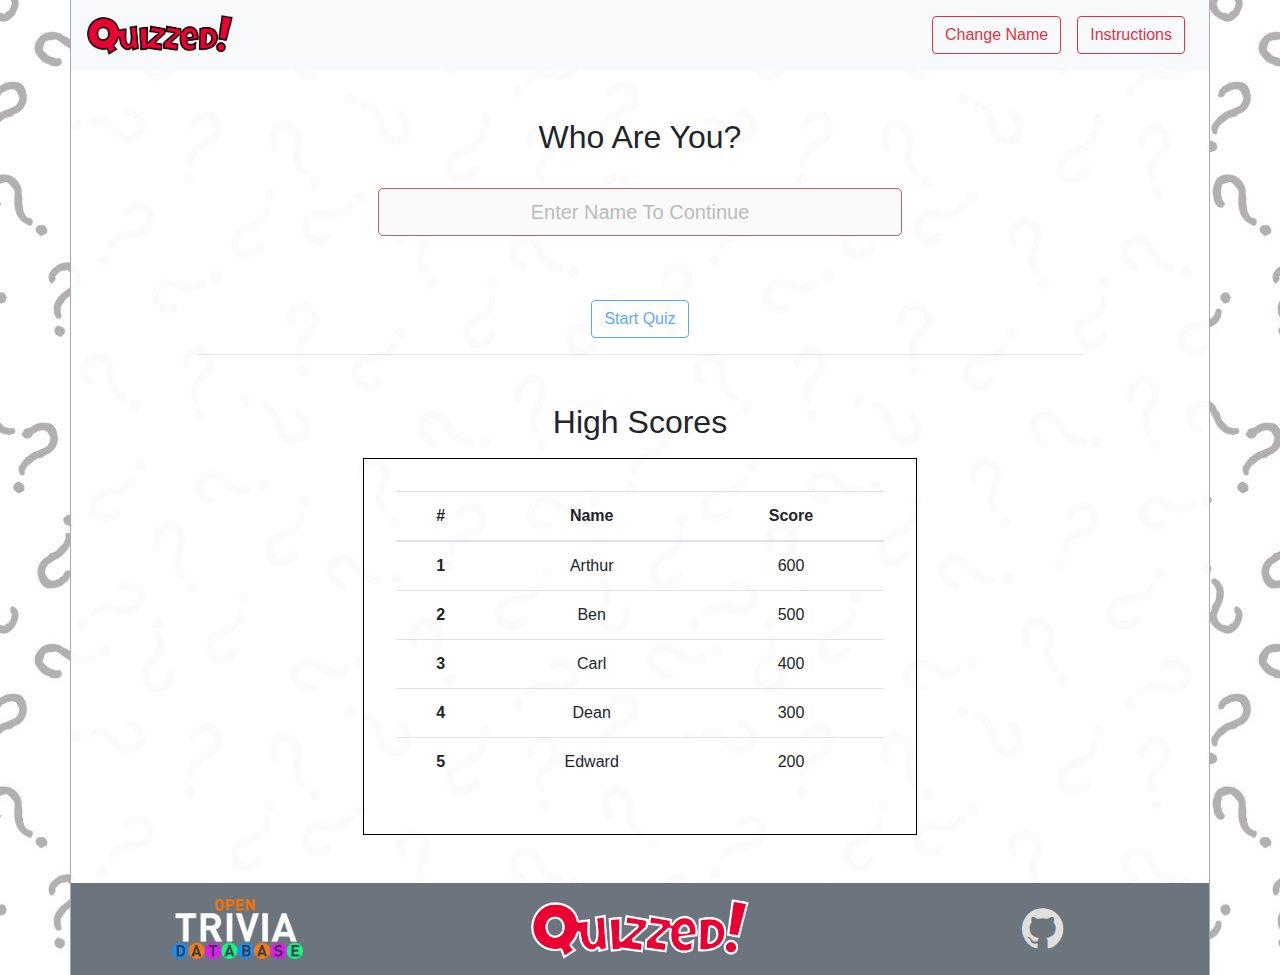
==== quiz.html @ cdfb794f "Add feedback for correct / incorrect answers" ====
<!DOCTYPE html>
<html lang="en">

<head>
    <meta charset="UTF-8" />
    <meta name="viewport" content="width=device-width, initial-scale=1.0" />
    <meta http-equiv="X-UA-Compatible" content="ie=edge" />
    <title>Quizzed!</title>
    <!-- font awesome -->
    <link href="https://stackpath.bootstrapcdn.com/font-awesome/4.7.0/css/font-awesome.min.css" rel="stylesheet"
        integrity="sha384-wvfXpqpZZVQGK6TAh5PVlGOfQNHSoD2xbE+QkPxCAFlNEevoEH3Sl0sibVcOQVnN" crossorigin="anonymous">
    <!-- bootstrap -->
    <link rel="stylesheet" href="https://maxcdn.bootstrapcdn.com/bootstrap/4.0.0/css/bootstrap.min.css"
        integrity="sha384-Gn5384xqQ1aoWXA+058RXPxPg6fy4IWvTNh0E263XmFcJlSAwiGgFAW/dAiS6JXm" crossorigin="anonymous" />
    <!-- custom css -->
    <link rel="stylesheet" href="static/css/main.css" type="text/css" />
    <!-- check correct variables are set -->
    <script src="static/js/check.js"></script>
</head>

<body>
    <!-- nav bar -->
    <nav class="navbar navbar-expand-lg navbar-light bg-light container">
        <a class="navbar-brand" href="index.html"><img src="static\img\logo.png"></a>
        <button class="navbar-toggler" type="button" data-toggle="collapse" data-target="#navbarSupportedContent"
            aria-controls="navbarSupportedContent" aria-expanded="false" aria-label="Toggle navigation">
            <span class="navbar-toggler-icon"></span>
        </button>

        <div class="collapse navbar-collapse" id="navbarSupportedContent">
            <ul class="navbar-nav ml-auto my-2 my-lg-0 qqqq">
                <li><button id="btn-change-name" class="btn btn-outline-danger my-2 mx-0 mx-lg-2">Change Name</button>
                </li>
                <li><button id="btn-instructions" class="btn btn-outline-danger my-2 mx-0 mx-lg-2" data-toggle="modal"
                        data-target="#instructionsModal">Instructions</button>
                </li>
            </ul>
        </div>
    </nav>

    <!-- main content -->
    <div class="content container">
        <div class="mx-2 mx-md-4 mx-xl-5">
            <br />
            <!-- info boxes -->
            <div id="stat-boxes" class="text-center my-3">
                <div class="row justify-content-between">
                    <div id="playerNameBox" class="col-md-3 m-3 stats-display">
                        <h5>Player</h5>
                        <h3> </h3>
                    </div>
                    <div id="multiplierBox" class="col col-md-3 m-3 stats-display">
                        <h5>Multiplier</h5>
                        <h3>1</h3>
                    </div>
                    <div id="scoreBox" class="col col-md-3 m-3 stats-display">
                        <h5>Score</h5>
                        <h3>0</h3>
                    </div>
                </div>
            </div>
            <br />

            <!-- temporary data display -->
            <div id="data-display"></div>

            <!-- end game summary -->
            <div id="end-game-summary" class="hidden">
                <div class="text-center">
                    <h3>All Questions Answered</h3>
                    <h5>Your score is</h5>
                    <h3 id="end-game-score"> </h3>
                    <br>
                    <h5>You did or didn't score enough to make it on to the high score table</h5>
                    <br>
                    <div id="end-game-options">
                        <a href="quiz.html" id="play-again" class="btn btn-outline-primary">Play Again</a>
                        <a href="index.html" id="view-high-scores" class="btn btn-outline-primary">View High Scores</a>
                    </div>
                </div>
            </div>

            <!-- Q & A area -->
            <div id="qa-box" class="mb-5 p-4">
                <div class="row">
                    <div id="q-num" class="col-2"> </div>
                    <div id="q-text" class="col pb-4"> </div>
                </div>
                <div class="answer-grid-outer text-center">
                    <div id="answer-1" class="answer-grid-inner"> </div>
                    <div id="answer-2" class="answer-grid-inner"> </div>
                    <div id="answer-3" class="answer-grid-inner"> </div>
                    <div id="answer-4" class="answer-grid-inner"> </div>
                </div>
                <div id="next-question" class="hidden text-center">
                    <br />
                    <a href="" id="next-question-button" class="btn btn-outline-primary">Next Question</a>
                </div>
            </div>
        </div>
    </div>

    <!-- footer -->
    <footer class="container bg-secondary text-white p-3 h-100">
        <div class="row text-center align-items-center h-100">
            <div class="col-12 col-md">
                <a href="https://opentdb.com/" target="_blank"><img src="static\img\otdb_sm.png"></a>
            </div>
            <div class="col-12 col-md-5">
                <a href="#"><img src="static\img\logo_w.png"></a>
            </div>
            <div class="col-12 col-md">
                <a href="https://github.com/steview-d" target="_blank"><i class="fa fa-github fa-3x"
                        aria-hidden="true"></i></a>
            </div>
        </div>
    </footer>

    <!-- Modal -->
    <div class="modal fade" id="instructionsModal" tabindex="-1" role="dialog" aria-labelledby="instructions"
        aria-hidden="true">
        <div class="modal-dialog" role="document">
            <div class="modal-content">
                <div class="modal-header text-center mx-auto">
                    <h5 class="modal-title" id="exampleModalLabel">How To Play <br /><img src="static\img\logo.png">
                    </h5>
                </div>
                <div class="modal-body">
                    Instructions to be added here
                </div>
                <div class="modal-footer">
                    <button type="button" class="btn btn-secondary" data-dismiss="modal">Close</button>
                </div>
            </div>
        </div>
    </div>

    <!-- bs4 js scripts -->
    <script src="https://code.jquery.com/jquery-3.2.1.slim.min.js"
        integrity="sha384-KJ3o2DKtIkvYIK3UENzmM7KCkRr/rE9/Qpg6aAZGJwFDMVNA/GpGFF93hXpG5KkN" crossorigin="anonymous">
    </script>
    <script src="https://cdnjs.cloudflare.com/ajax/libs/popper.js/1.12.9/umd/popper.min.js"
        integrity="sha384-ApNbgh9B+Y1QKtv3Rn7W3mgPxhU9K/ScQsAP7hUibX39j7fakFPskvXusvfa0b4Q" crossorigin="anonymous">
    </script>
    <script src="https://maxcdn.bootstrapcdn.com/bootstrap/4.0.0/js/bootstrap.min.js"
        integrity="sha384-JZR6Spejh4U02d8jOt6vLEHfe/JQGiRRSQQxSfFWpi1MquVdAyjUar5+76PVCmYl" crossorigin="anonymous">
    </script>
    <!-- quiz js script -->
    <script src="static/js/quiz.js"></script>
</body>

</html>
---- static/css/main.css ----
.hidden {
  display: none;
}

input {
  text-align: center;
}

.form-control::-webkit-input-placeholder {
  color: #bbb;
}

.form-control:focus {
  border-color: #c45f5f;
  -webkit-box-shadow: none;
          box-shadow: none;
  background-color: #fafafa;
}

#high-score-table {
  border: 1px solid black;
  padding: 2rem;
}

.stats-display {
  padding: 1rem;
  border: 1px solid black;
}

.answer-grid-outer {
  margin: 20px auto;
  width: 250px;
  height: 500px;
  background-color: #fff;
  display: -ms-grid;
  display: grid;
  -ms-grid-columns: 100%;
      grid-template-columns: 100%;
  -ms-grid-rows: 15% 15% 15% 15%;
      grid-template-rows: 15% 15% 15% 15%;
  grid-row: auto / auto;
  grid-column-gap: 5%;
  grid-row-gap: 5%;
}

@media screen and (min-width: 576px) {
  .answer-grid-outer {
    width: 400px;
    height: 300px;
    -ms-grid-columns: 47.5% 47.5%;
        grid-template-columns: 47.5% 47.5%;
    -ms-grid-rows: 45% 45%;
        grid-template-rows: 45% 45%;
    grid-row-gap: 10%;
  }
}

@media screen and (min-width: 768px) {
  .answer-grid-outer {
    width: 600px;
    height: 300px;
  }
}

.answer-grid-outer .answer-grid-inner {
  padding: 0.5rem;
  background-color: #333;
  border-radius: 10px;
  color: #fff;
  display: -webkit-box;
  display: -ms-flexbox;
  display: flex;
  -webkit-box-align: center;
      -ms-flex-align: center;
          align-items: center;
  -webkit-box-pack: center;
      -ms-flex-pack: center;
          justify-content: center;
  font-size: 1.5rem;
  font-family: sans-serif;
}

body {
  display: -webkit-box;
  display: -ms-flexbox;
  display: flex;
  min-height: 100vh;
  -webkit-box-orient: vertical;
  -webkit-box-direction: normal;
      -ms-flex-direction: column;
          flex-direction: column;
  background: url("/static/img/qm-bg.jpg");
}

hr {
  width: 80%;
}

.content {
  -webkit-box-flex: 1;
      -ms-flex: 1;
          flex: 1;
  background-color: rgba(255, 255, 255, 0.95);
  border-left: 1px solid #aaaaaa;
  border-right: 1px solid #aaaaaa;
}

nav {
  border-left: 1px solid #aaaaaa;
  border-right: 1px solid #aaaaaa;
}

.navbar-brand img {
  height: 40px;
}

footer {
  border-left: 1px solid #aaaaaa;
  border-right: 1px solid #aaaaaa;
}

footer img {
  height: 60px;
  -webkit-transition: all 0.2s ease-in-out;
  transition: all 0.2s ease-in-out;
}

footer img:hover {
  -webkit-transform: scale(1.1);
          transform: scale(1.1);
}

footer i {
  color: #e0e0e0;
  -webkit-transition: all 0.2s ease-in-out;
  transition: all 0.2s ease-in-out;
}

@media only screen and (max-width: 767px) {
  footer i {
    padding-top: 0.8rem;
  }
}

footer i:hover {
  -webkit-transform: scale(1.1);
          transform: scale(1.1);
  color: white;
}

.modal img {
  height: 80px;
}
/*# sourceMappingURL=main.css.map */
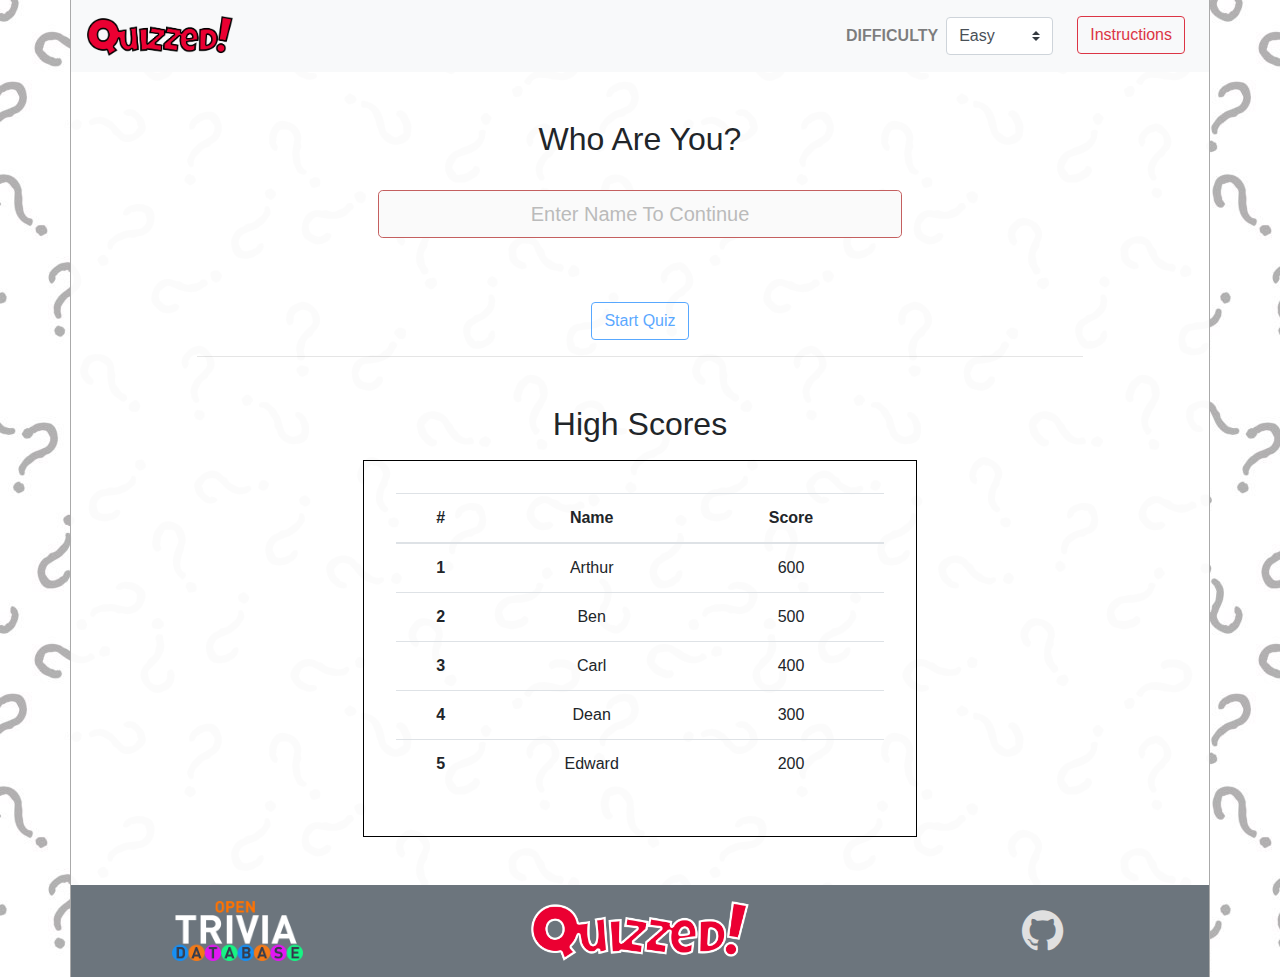
==== commit f2b1bbb5: "Add difficulty selector" ====
--- a/quiz.html
+++ b/quiz.html
@@ -29,8 +29,6 @@
 
         <div class="collapse navbar-collapse" id="navbarSupportedContent">
             <ul class="navbar-nav ml-auto my-2 my-lg-0 qqqq">
-                <li><button id="btn-change-name" class="btn btn-outline-danger my-2 mx-0 mx-lg-2">Change Name</button>
-                </li>
                 <li><button id="btn-instructions" class="btn btn-outline-danger my-2 mx-0 mx-lg-2" data-toggle="modal"
                         data-target="#instructionsModal">Instructions</button>
                 </li>
@@ -71,7 +69,7 @@
                     <h5>Your score is</h5>
                     <h3 id="end-game-score"> </h3>
                     <br>
-                    <h5>You did or didn't score enough to make it on to the high score table</h5>
+                    <h5 id="high-score-message"> </h5>
                     <br>
                     <div id="end-game-options">
                         <a href="quiz.html" id="play-again" class="btn btn-outline-primary">Play Again</a>
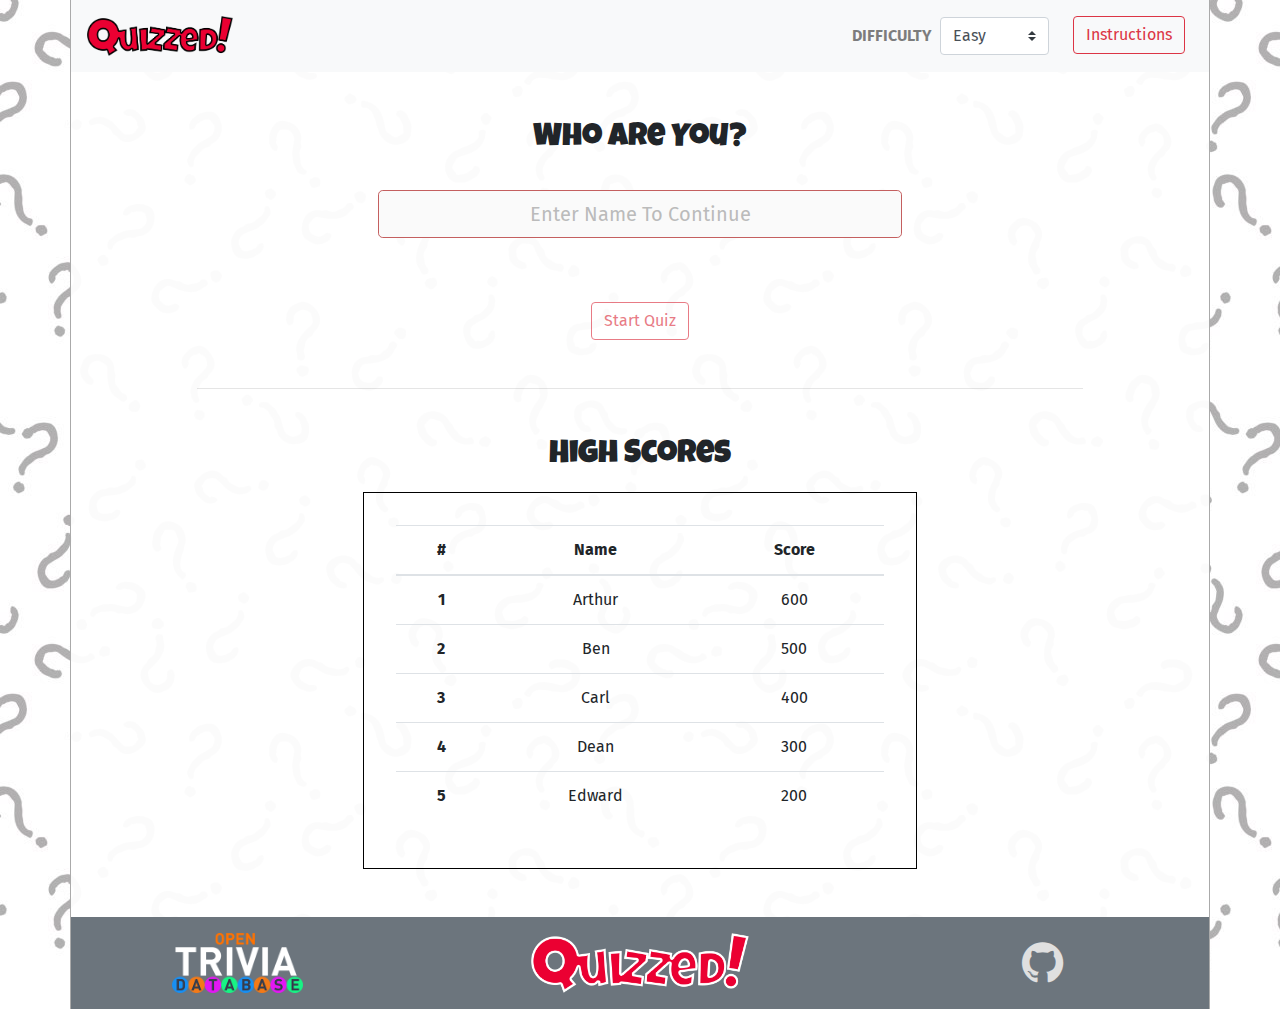
==== commit 1846dc07: "Add fonts and adjust size / spacing to suit" ====
--- a/quiz.html
+++ b/quiz.html
@@ -43,24 +43,21 @@
             <!-- info boxes -->
             <div id="stat-boxes" class="text-center my-3">
                 <div class="row justify-content-between">
-                    <div id="playerNameBox" class="col-md-3 m-3 stats-display">
+                    <div id="playerNameBox" class="col-lg-4 m-3 stats-display">
                         <h5>Player</h5>
-                        <h3> </h3>
+                        <h2> </h2>
                     </div>
-                    <div id="multiplierBox" class="col col-md-3 m-3 stats-display">
+                    <div id="multiplierBox" class="col col-lg-3 m-3 stats-display">
                         <h5>Multiplier</h5>
-                        <h3>1</h3>
+                        <h2>1</h2>
                     </div>
-                    <div id="scoreBox" class="col col-md-3 m-3 stats-display">
+                    <div id="scoreBox" class="col col-lg-3 m-3 stats-display">
                         <h5>Score</h5>
-                        <h3>0</h3>
+                        <h2>0</h2>
                     </div>
                 </div>
             </div>
             <br />
-
-            <!-- temporary data display -->
-            <div id="data-display"></div>
 
             <!-- end game summary -->
             <div id="end-game-summary" class="hidden">
@@ -81,7 +78,7 @@
             <!-- Q & A area -->
             <div id="qa-box" class="mb-5 p-4">
                 <div class="row">
-                    <div id="q-num" class="col-2"> </div>
+                    <div id="q-num" class="col-12 col-md-2"> </div>
                     <div id="q-text" class="col pb-4"> </div>
                 </div>
                 <div class="answer-grid-outer text-center">
@@ -120,14 +117,22 @@
         <div class="modal-dialog" role="document">
             <div class="modal-content">
                 <div class="modal-header text-center mx-auto">
-                    <h5 class="modal-title" id="exampleModalLabel">How To Play <br /><img src="static\img\logo.png">
-                    </h5>
+                    <h6 class="modal-title" id="exampleModalLabel">How To Play<br /><img src="static\img\logo.png">
+                    </h6>
                 </div>
-                <div class="modal-body">
-                    Instructions to be added here
+                <div class="modal-body text-center">
+                    <p>You will be asked a series of 10 multiple choice questions.</p>
+                    <p>Correct answers are worth 100 points, multiplied by your multiplier!</p>
+                    <p>Incorrect answers are worth 0 points.</p>
+                    <p>Every correct answer increases your multiplier.</p>
+                    <p>Higher difficulty levels give higher multipliers.</p>
+                    <p>If you answer a question incorrectly, your multiplier is reset.</p>
+                    <p>The biggest scores go to the players who can answer the most questions in a row without getting
+                        any wrong.</p>
+                    <h6 class="font-weight-bold">Good Luck!</h6>
                 </div>
                 <div class="modal-footer">
-                    <button type="button" class="btn btn-secondary" data-dismiss="modal">Close</button>
+                    <button type="button" class="btn btn-secondary bg-danger" data-dismiss="modal">Close</button>
                 </div>
             </div>
         </div>
--- a/static/css/main.css
+++ b/static/css/main.css
@@ -1,5 +1,38 @@
+@import url("https://fonts.googleapis.com/css?family=Acme");
+@import url("https://fonts.googleapis.com/css?family=Fira+Sans:400,600");
+@import url("https://fonts.googleapis.com/css?family=Luckiest+Guy");
 .hidden {
   display: none;
+}
+
+.btn-outline-danger:focus {
+  -webkit-box-shadow: none;
+          box-shadow: none;
+}
+
+h1,
+h2,
+h3,
+h5,
+h6 {
+  font-family: 'Luckiest Guy', cursive;
+}
+
+#q-num {
+  font-family: 'Luckiest Guy', cursive;
+  font-size: 5rem;
+}
+
+#q-num::before {
+  content: "";
+  display: block;
+  height: 0;
+  width: 0;
+  margin-top: calc((1 - 1.65) * 0.5em);
+}
+
+#q-text {
+  font-size: 1.2rem;
 }
 
 input {
@@ -76,8 +109,20 @@
   -webkit-box-pack: center;
       -ms-flex-pack: center;
           justify-content: center;
-  font-size: 1.5rem;
-  font-family: sans-serif;
+  font-size: 1rem;
+  font-weight: 600;
+}
+
+@media screen and (min-width: 576px) {
+  .answer-grid-outer .answer-grid-inner {
+    font-size: 1.2rem;
+  }
+}
+
+@media screen and (min-width: 768px) {
+  .answer-grid-outer .answer-grid-inner {
+    font-size: 1.5rem;
+  }
 }
 
 body {
@@ -90,6 +135,7 @@
       -ms-flex-direction: column;
           flex-direction: column;
   background: url("/static/img/qm-bg.jpg");
+  font-family: "Fira Sans", sans-serif;
 }
 
 hr {
@@ -151,4 +197,8 @@
 .modal img {
   height: 80px;
 }
+
+.modal .btn-secondary {
+  border-color: #dc3545;
+}
 /*# sourceMappingURL=main.css.map */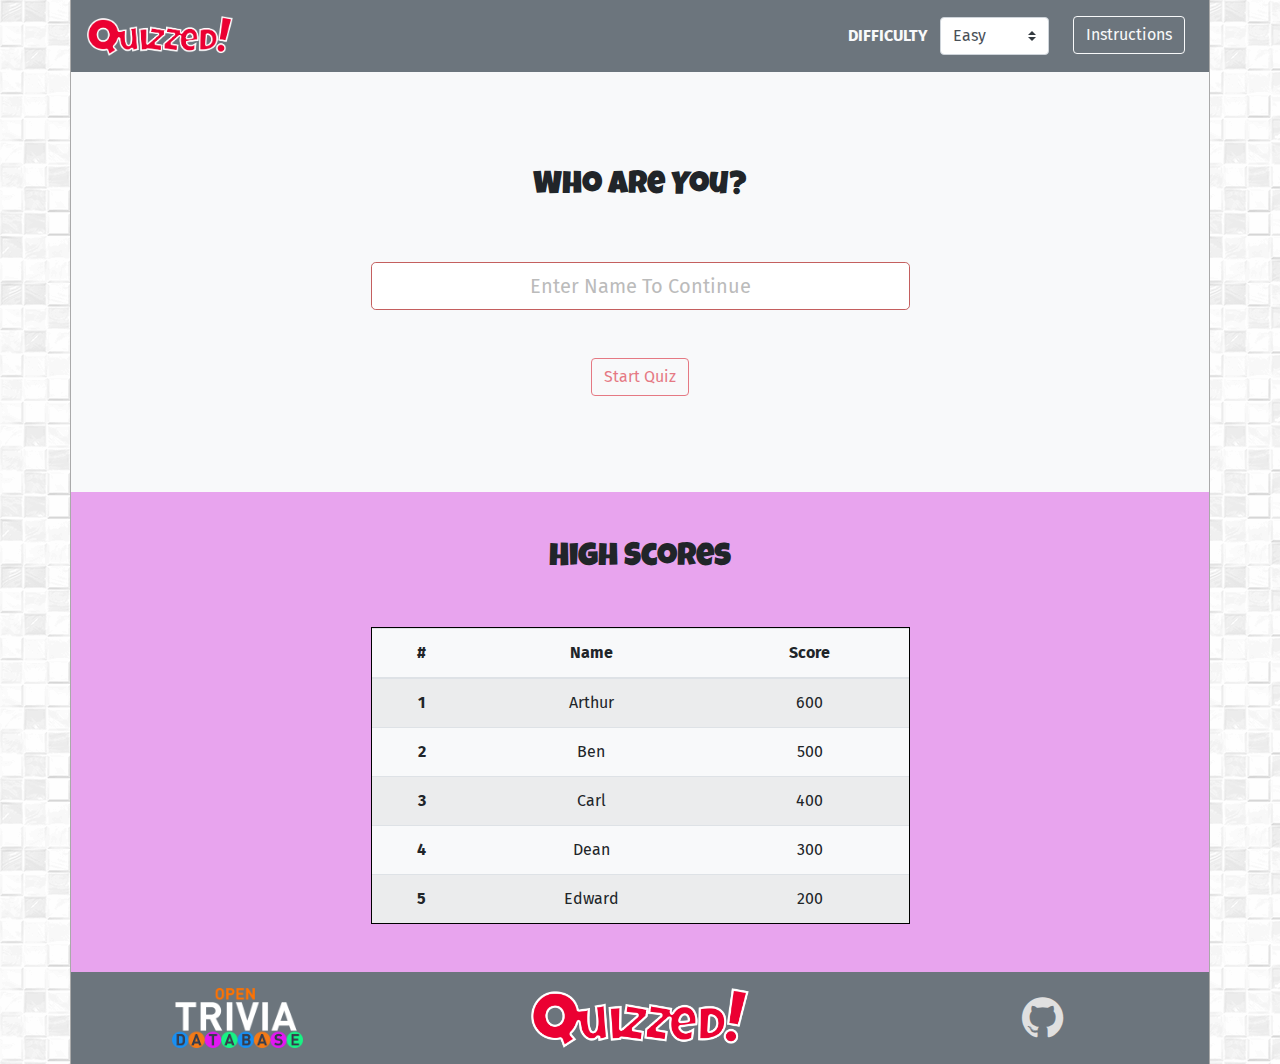
==== commit cb914fc8: "Update layout, spacing, and colors" ====
--- a/quiz.html
+++ b/quiz.html
@@ -20,16 +20,15 @@
 
 <body>
     <!-- nav bar -->
-    <nav class="navbar navbar-expand-lg navbar-light bg-light container">
-        <a class="navbar-brand" href="index.html"><img src="static\img\logo.png"></a>
-        <button class="navbar-toggler" type="button" data-toggle="collapse" data-target="#navbarSupportedContent"
+    <nav class="navbar navbar-expand-lg navbar-light bg-secondary container">
+        <a class="navbar-brand" href="index.html"><img src="static\img\logo_w.png"></a>
+        <button class="navbar-toggler navbar-dark" type="button" data-toggle="collapse" data-target="#navbarSupportedContent"
             aria-controls="navbarSupportedContent" aria-expanded="false" aria-label="Toggle navigation">
             <span class="navbar-toggler-icon"></span>
         </button>
-
         <div class="collapse navbar-collapse" id="navbarSupportedContent">
-            <ul class="navbar-nav ml-auto my-2 my-lg-0 qqqq">
-                <li><button id="btn-instructions" class="btn btn-outline-danger my-2 mx-0 mx-lg-2" data-toggle="modal"
+            <ul class="navbar-nav ml-auto my-2 my-lg-0">
+                <li><button id="btn-instructions" class="btn btn-outline-light my-2 mx-0 mx-lg-2" data-toggle="modal"
                         data-target="#instructionsModal">Instructions</button>
                 </li>
             </ul>
@@ -37,61 +36,54 @@
     </nav>
 
     <!-- main content -->
-    <div class="content container">
-        <div class="mx-2 mx-md-4 mx-xl-5">
-            <br />
-            <!-- info boxes -->
-            <div id="stat-boxes" class="text-center my-3">
-                <div class="row justify-content-between">
-                    <div id="playerNameBox" class="col-lg-4 m-3 stats-display">
-                        <h5>Player</h5>
-                        <h2> </h2>
-                    </div>
-                    <div id="multiplierBox" class="col col-lg-3 m-3 stats-display">
-                        <h5>Multiplier</h5>
-                        <h2>1</h2>
-                    </div>
-                    <div id="scoreBox" class="col col-lg-3 m-3 stats-display">
-                        <h5>Score</h5>
-                        <h2>0</h2>
-                    </div>
+    <div class="content container bg-light px-0">
+        <!-- info boxes -->
+        <div id="stat-boxes" class="mx-2 mx-md-4 mx-xl-5 pt-4 text-center">
+            <div class="row justify-content-between">
+                <div id="playerNameBox" class="col-lg-4 m-3 stats-display bg-col-blue">
+                    <h5>Player</h5>
+                    <h2> </h2>
+                </div>
+                <div id="multiplierBox" class="col col-lg-3 m-3 stats-display bg-col-green">
+                    <h5>Multiplier</h5>
+                    <h2>1</h2>
+                </div>
+                <div id="scoreBox" class="col col-lg-3 m-3 stats-display bg-col-orange">
+                    <h5>Score</h5>
+                    <h2>0</h2>
                 </div>
             </div>
-            <br />
+        </div>
 
-            <!-- end game summary -->
-            <div id="end-game-summary" class="hidden">
-                <div class="text-center">
-                    <h3>All Questions Answered</h3>
-                    <h5>Your score is</h5>
-                    <h3 id="end-game-score"> </h3>
-                    <br>
-                    <h5 id="high-score-message"> </h5>
-                    <br>
-                    <div id="end-game-options">
-                        <a href="quiz.html" id="play-again" class="btn btn-outline-primary">Play Again</a>
-                        <a href="index.html" id="view-high-scores" class="btn btn-outline-primary">View High Scores</a>
-                    </div>
+        <!-- end game summary -->
+        <div id="end-game-summary" class="mx-2 mx-md-4 mx-xl-5 my-5 hidden">
+            <div class="text-center">
+                <h3>All Questions Answered</h3>
+                <h5>Your score is</h5>
+                <h3 id="end-game-score"> </h3>
+                <h5 id="high-score-message"> </h5>
+                <div id="end-game-options" class="my-4">
+                    <a href="quiz.html" id="play-again" class="btn btn-outline-danger mx-2">Play Again</a>
+                    <a href="index.html" id="view-high-scores" class="btn btn-outline-danger mx-2">View High
+                        Scores</a>
                 </div>
             </div>
+        </div>
 
-            <!-- Q & A area -->
-            <div id="qa-box" class="mb-5 p-4">
-                <div class="row">
+        <!-- Q & A area -->
+        <div id="qa-box" class="mx-2 mx-md-4 mx-xl-5 my-4 px-3">
+            <!-- <div id="qa-box" > -->
+                <div class="row qbox bg-col-purple">
                     <div id="q-num" class="col-12 col-md-2"> </div>
-                    <div id="q-text" class="col pb-4"> </div>
+                    <div id="q-text" class="col"> </div>
                 </div>
-                <div class="answer-grid-outer text-center">
+                <div class="answer-grid-outer my-5 text-center">
                     <div id="answer-1" class="answer-grid-inner"> </div>
                     <div id="answer-2" class="answer-grid-inner"> </div>
                     <div id="answer-3" class="answer-grid-inner"> </div>
                     <div id="answer-4" class="answer-grid-inner"> </div>
                 </div>
-                <div id="next-question" class="hidden text-center">
-                    <br />
-                    <a href="" id="next-question-button" class="btn btn-outline-primary">Next Question</a>
-                </div>
-            </div>
+            <!-- </div> -->
         </div>
     </div>
 
@@ -129,7 +121,7 @@
                     <p>If you answer a question incorrectly, your multiplier is reset.</p>
                     <p>The biggest scores go to the players who can answer the most questions in a row without getting
                         any wrong.</p>
-                    <h6 class="font-weight-bold">Good Luck!</h6>
+                    <h5>Good Luck!</h5>
                 </div>
                 <div class="modal-footer">
                     <button type="button" class="btn btn-secondary bg-danger" data-dismiss="modal">Close</button>
--- a/static/css/main.css
+++ b/static/css/main.css
@@ -47,7 +47,6 @@
   border-color: #c45f5f;
   -webkit-box-shadow: none;
           box-shadow: none;
-  background-color: #fafafa;
 }
 
 #high-score-table {
@@ -57,6 +56,13 @@
 
 .stats-display {
   padding: 1rem;
+  border-radius: 10px;
+  border: 1px solid black;
+}
+
+.qbox {
+  padding: 1rem;
+  border-radius: 10px;
   border: 1px solid black;
 }
 
@@ -64,7 +70,7 @@
   margin: 20px auto;
   width: 250px;
   height: 500px;
-  background-color: #fff;
+  background-color: #f8f9fa;
   display: -ms-grid;
   display: grid;
   -ms-grid-columns: 100%;
@@ -125,6 +131,22 @@
   }
 }
 
+.bg-col-blue {
+  background-color: #6b88ff;
+}
+
+.bg-col-orange {
+  background-color: #ffad6b;
+}
+
+.bg-col-green {
+  background-color: #74f1b3;
+}
+
+.bg-col-purple {
+  background-color: #e8a4ee;
+}
+
 body {
   display: -webkit-box;
   display: -ms-flexbox;
@@ -134,7 +156,7 @@
   -webkit-box-direction: normal;
       -ms-flex-direction: column;
           flex-direction: column;
-  background: url("/static/img/qm-bg.jpg");
+  background: url("/static/img/bg_tile.png");
   font-family: "Fira Sans", sans-serif;
 }
 
@@ -146,23 +168,24 @@
   -webkit-box-flex: 1;
       -ms-flex: 1;
           flex: 1;
-  background-color: rgba(255, 255, 255, 0.95);
-  border-left: 1px solid #aaaaaa;
-  border-right: 1px solid #aaaaaa;
-}
-
-nav {
-  border-left: 1px solid #aaaaaa;
-  border-right: 1px solid #aaaaaa;
+}
+
+@media screen and (min-width: 576px) {
+  .content {
+    border-left: 1px solid #aaaaaa;
+    border-right: 1px solid #aaaaaa;
+  }
+}
+
+@media screen and (min-width: 576px) {
+  nav {
+    border-left: 1px solid #aaaaaa;
+    border-right: 1px solid #aaaaaa;
+  }
 }
 
 .navbar-brand img {
   height: 40px;
-}
-
-footer {
-  border-left: 1px solid #aaaaaa;
-  border-right: 1px solid #aaaaaa;
 }
 
 footer img {
@@ -194,6 +217,13 @@
   color: white;
 }
 
+@media screen and (min-width: 576px) {
+  footer {
+    border-left: 1px solid #aaaaaa;
+    border-right: 1px solid #aaaaaa;
+  }
+}
+
 .modal img {
   height: 80px;
 }
